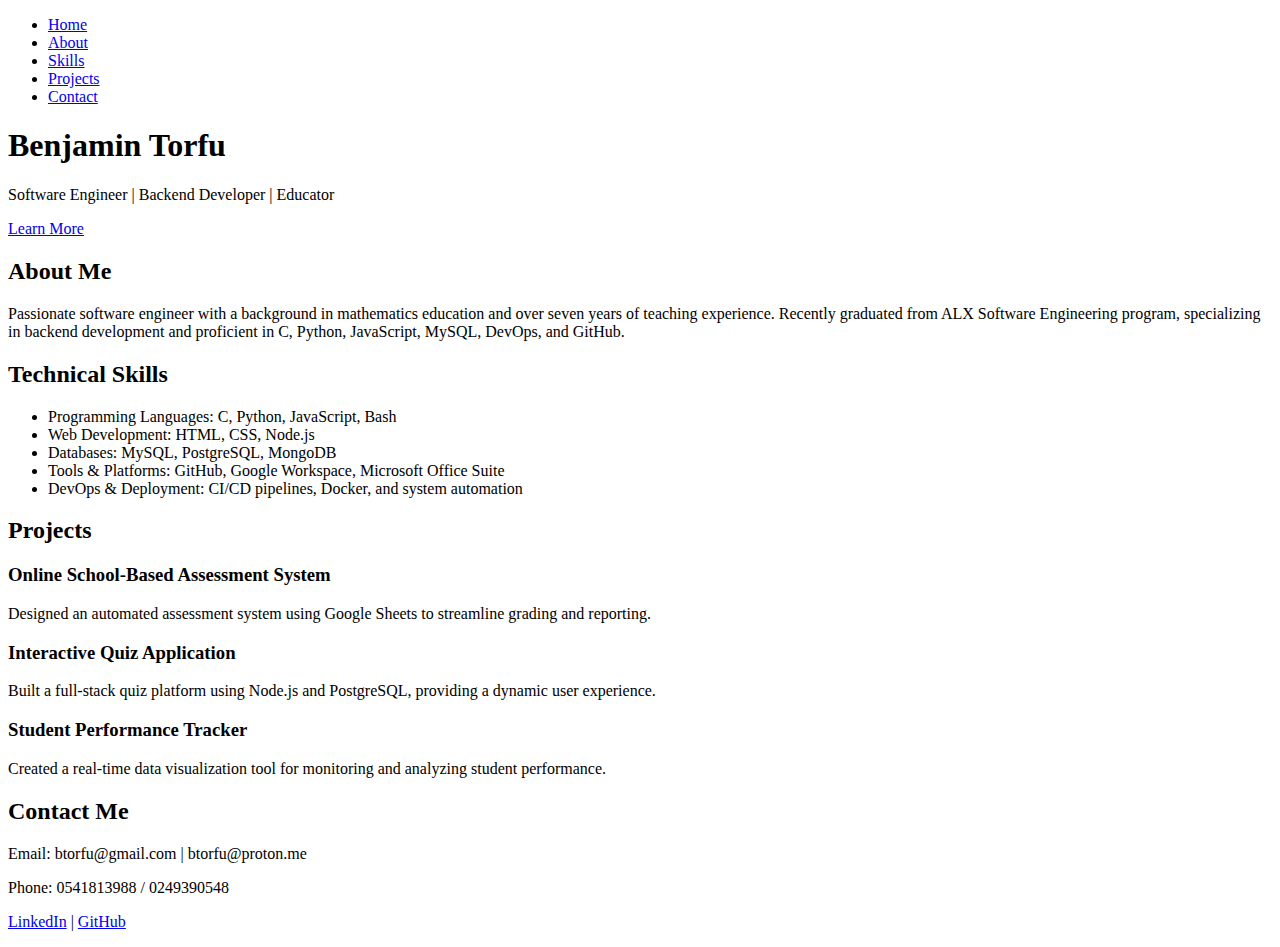
==== index.html @ b302913f "my first push" ====
<!DOCTYPE html>
<html lang="en">
  <head>
    <meta charset="UTF-8" />
    <meta name="viewport" content="width=device-width, initial-scale=1.0" />
    <title>Benjamin Torfu - Portfolio</title>
    <link rel="stylesheet" href="styles.css" />
    <script src="script.js" defer></script>
  </head>
  <body>
    <!-- Navigation -->
    <nav>
      <ul>
        <li><a href="#home">Home</a></li>
        <li><a href="#about">About</a></li>
        <li><a href="#skills">Skills</a></li>
        <li><a href="#projects">Projects</a></li>
        <li><a href="#contact">Contact</a></li>
      </ul>
    </nav>

    <!-- Home Section -->
    <section id="home" class="section">
      <div class="content">
        <h1>Benjamin Torfu</h1>
        <p>Software Engineer | Backend Developer | Educator</p>
        <a href="#about" class="btn">Learn More</a>
      </div>
    </section>

    <!-- About Section -->
    <section id="about" class="section">
      <div class="content">
        <h2>About Me</h2>
        <p>
          Passionate software engineer with a background in mathematics
          education and over seven years of teaching experience. Recently
          graduated from ALX Software Engineering program, specializing in
          backend development and proficient in C, Python, JavaScript, MySQL,
          DevOps, and GitHub.
        </p>
      </div>
    </section>

    <!-- Skills Section -->
    <section id="skills" class="section">
      <div class="content">
        <h2>Technical Skills</h2>
        <ul>
          <li>Programming Languages: C, Python, JavaScript, Bash</li>
          <li>Web Development: HTML, CSS, Node.js</li>
          <li>Databases: MySQL, PostgreSQL, MongoDB</li>
          <li>
            Tools & Platforms: GitHub, Google Workspace, Microsoft Office Suite
          </li>
          <li>
            DevOps & Deployment: CI/CD pipelines, Docker, and system automation
          </li>
        </ul>
      </div>
    </section>

    <!-- Projects Section -->
    <section id="projects" class="section">
      <div class="content">
        <h2>Projects</h2>
        <div class="project">
          <h3>Online School-Based Assessment System</h3>
          <p>
            Designed an automated assessment system using Google Sheets to
            streamline grading and reporting.
          </p>
        </div>
        <div class="project">
          <h3>Interactive Quiz Application</h3>
          <p>
            Built a full-stack quiz platform using Node.js and PostgreSQL,
            providing a dynamic user experience.
          </p>
        </div>
        <div class="project">
          <h3>Student Performance Tracker</h3>
          <p>
            Created a real-time data visualization tool for monitoring and
            analyzing student performance.
          </p>
        </div>
      </div>
    </section>

    <!-- Contact Section -->
    <section id="contact" class="section">
      <div class="content">
        <h2>Contact Me</h2>
        <p>Email: btorfu@gmail.com | btorfu@proton.me</p>
        <p>Phone: 0541813988 / 0249390548</p>
        <p>
          <a href="https://linkedin.com/in/yourprofile" target="_blank"
            >LinkedIn</a
          >
          |
          <a href="https://github.com/yourprofile" target="_blank">GitHub</a>
        </p>
      </div>
    </section>
  </body>
</html>
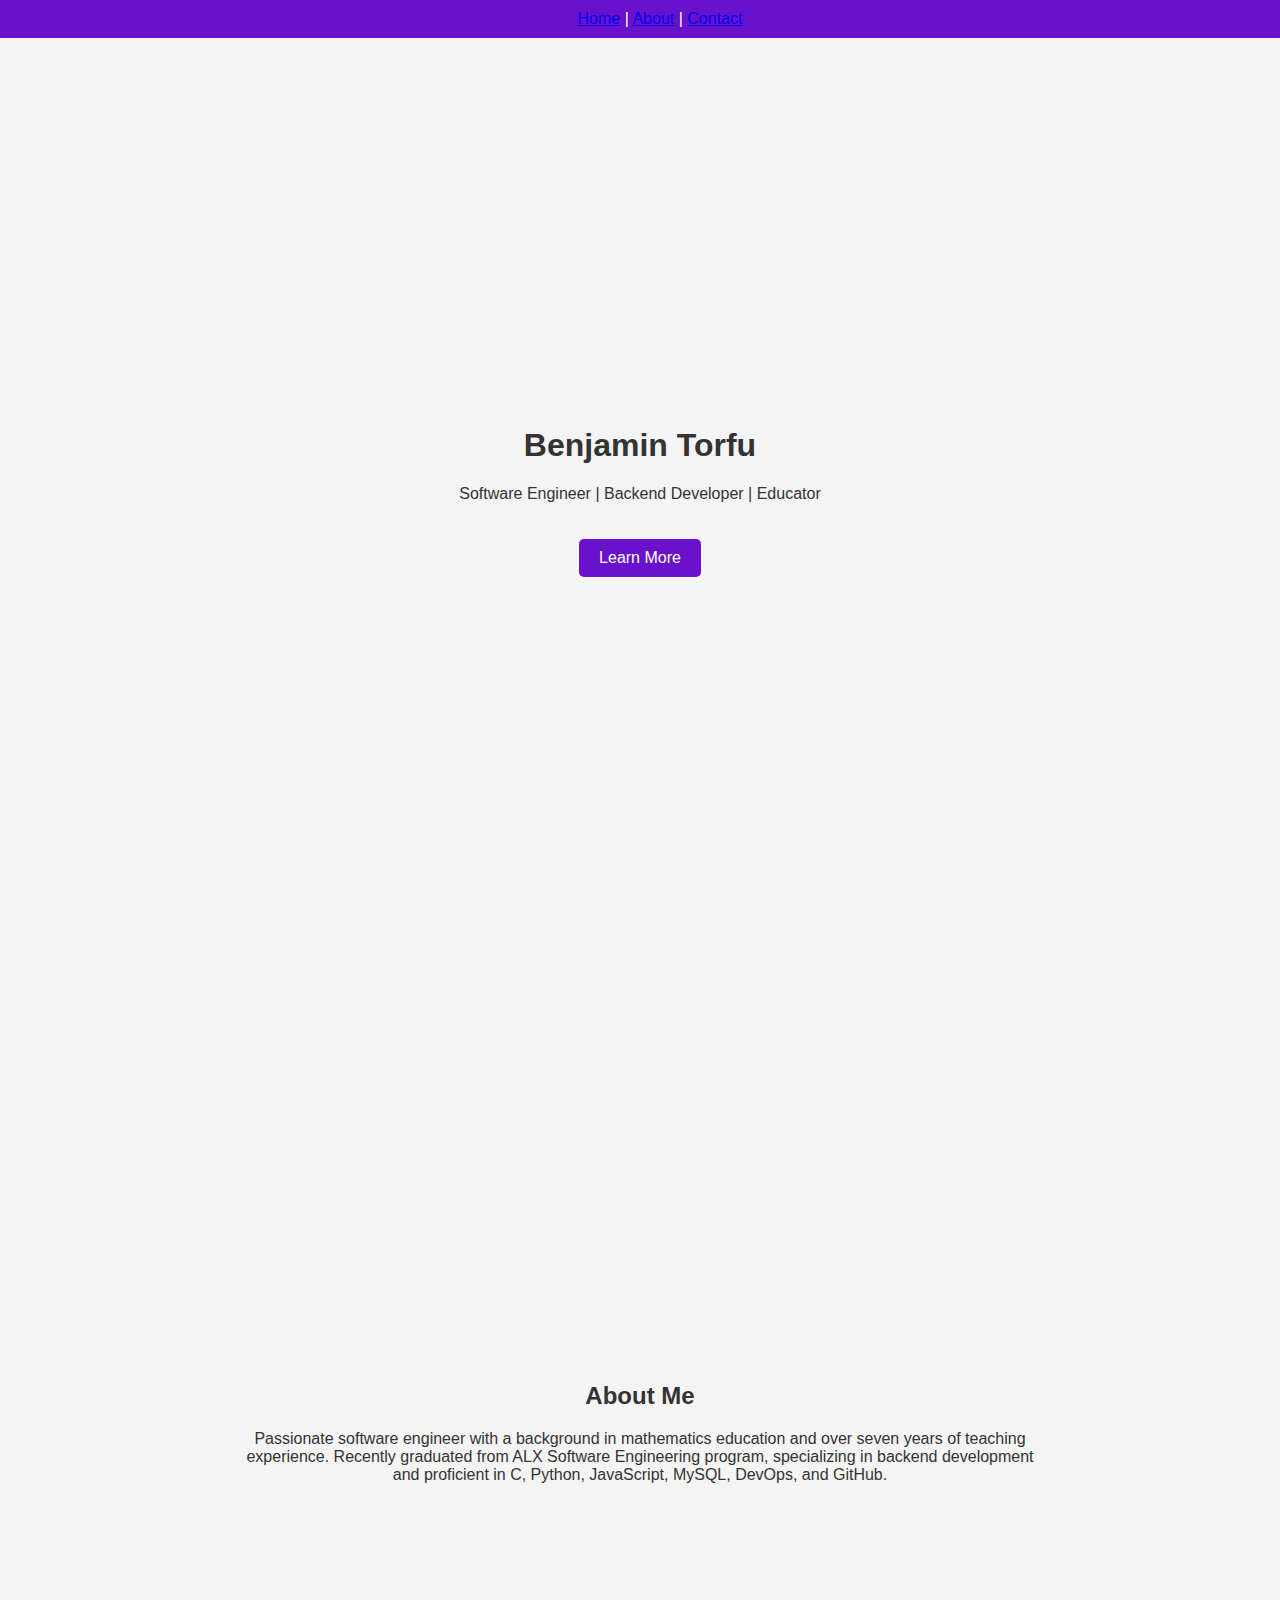
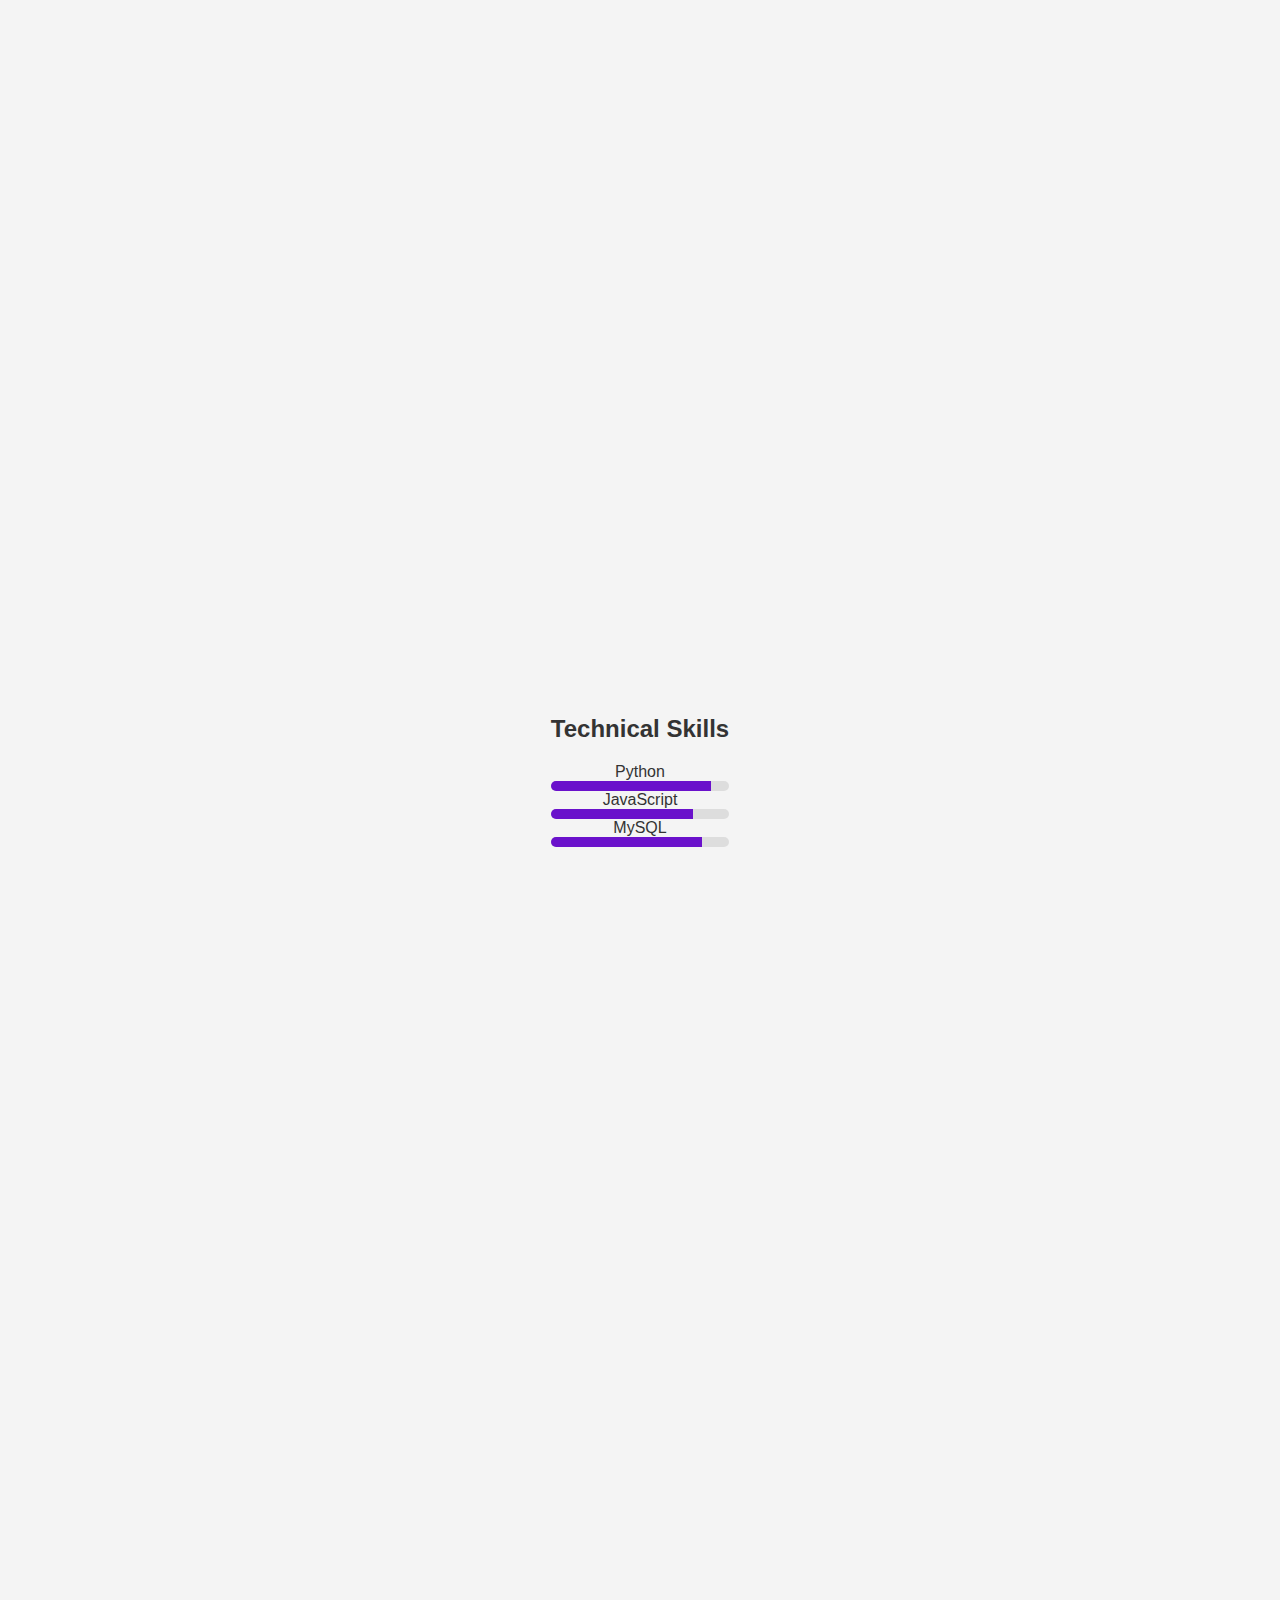
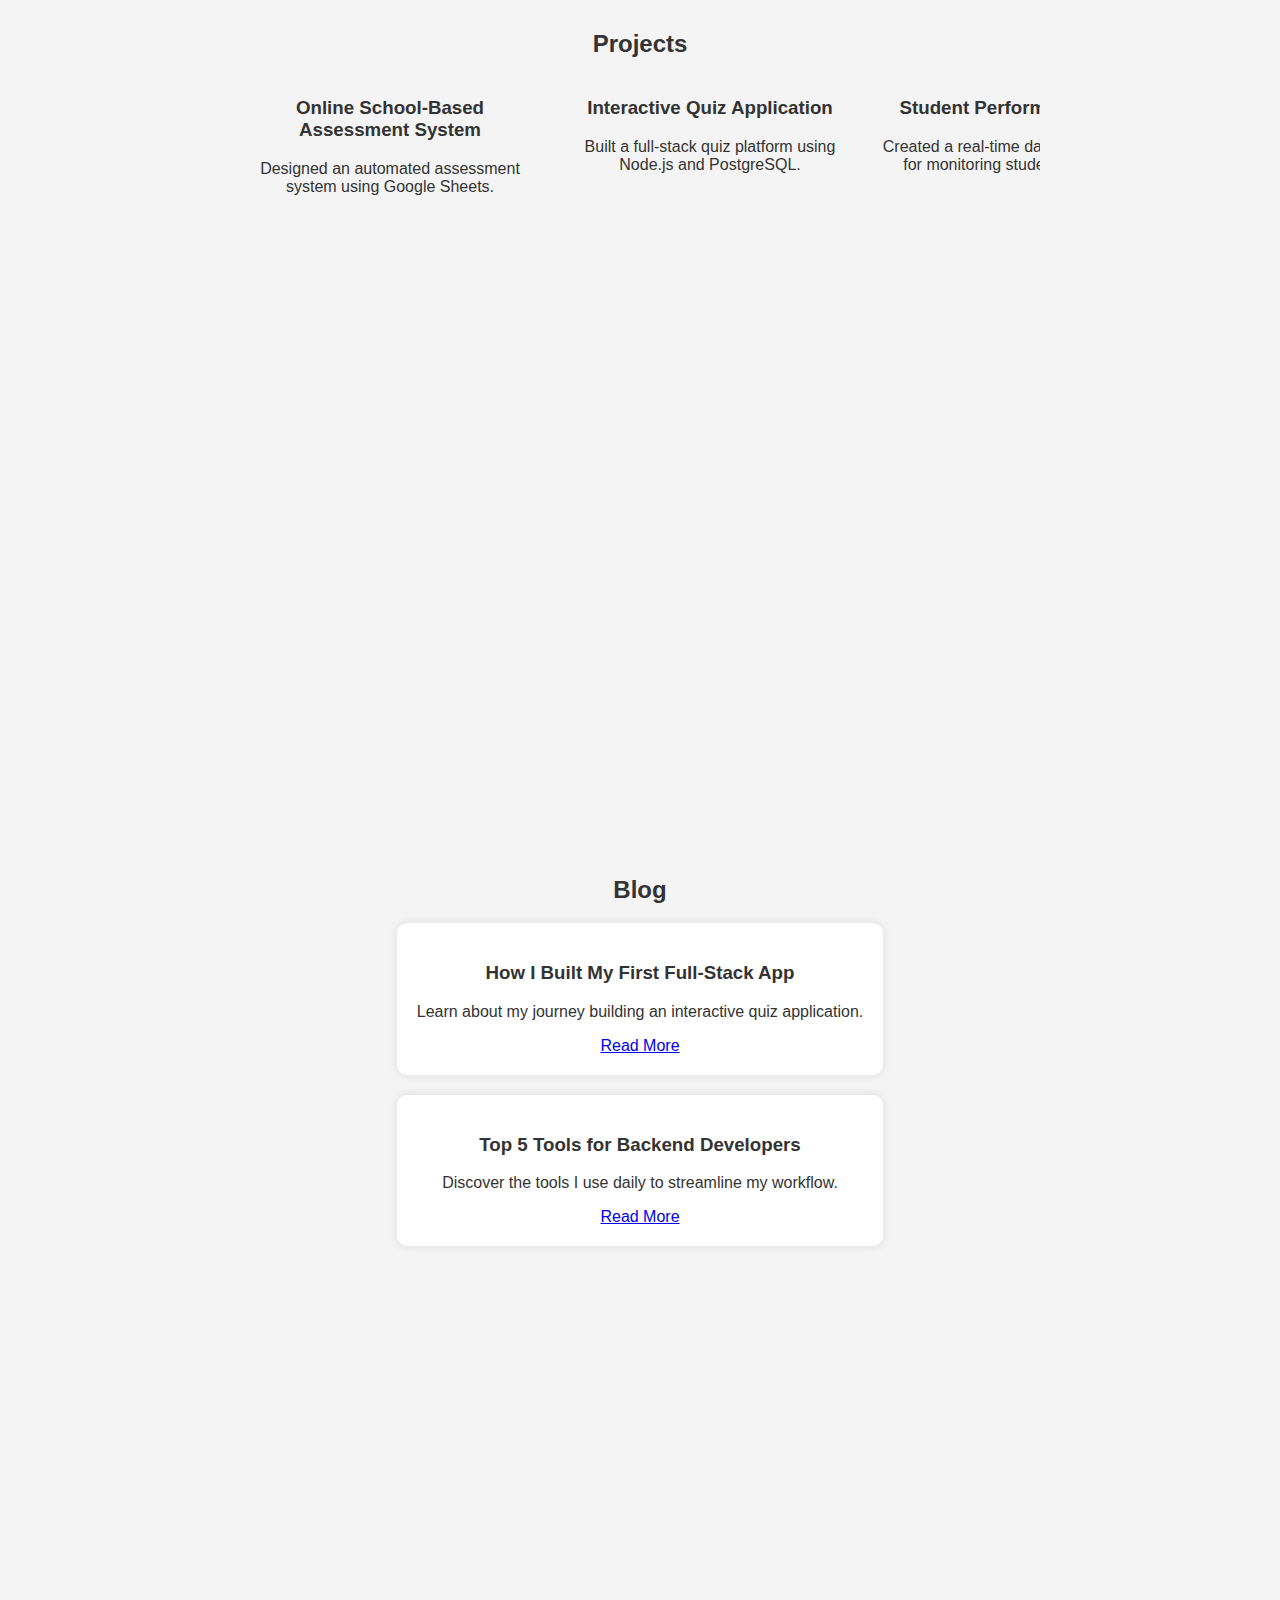
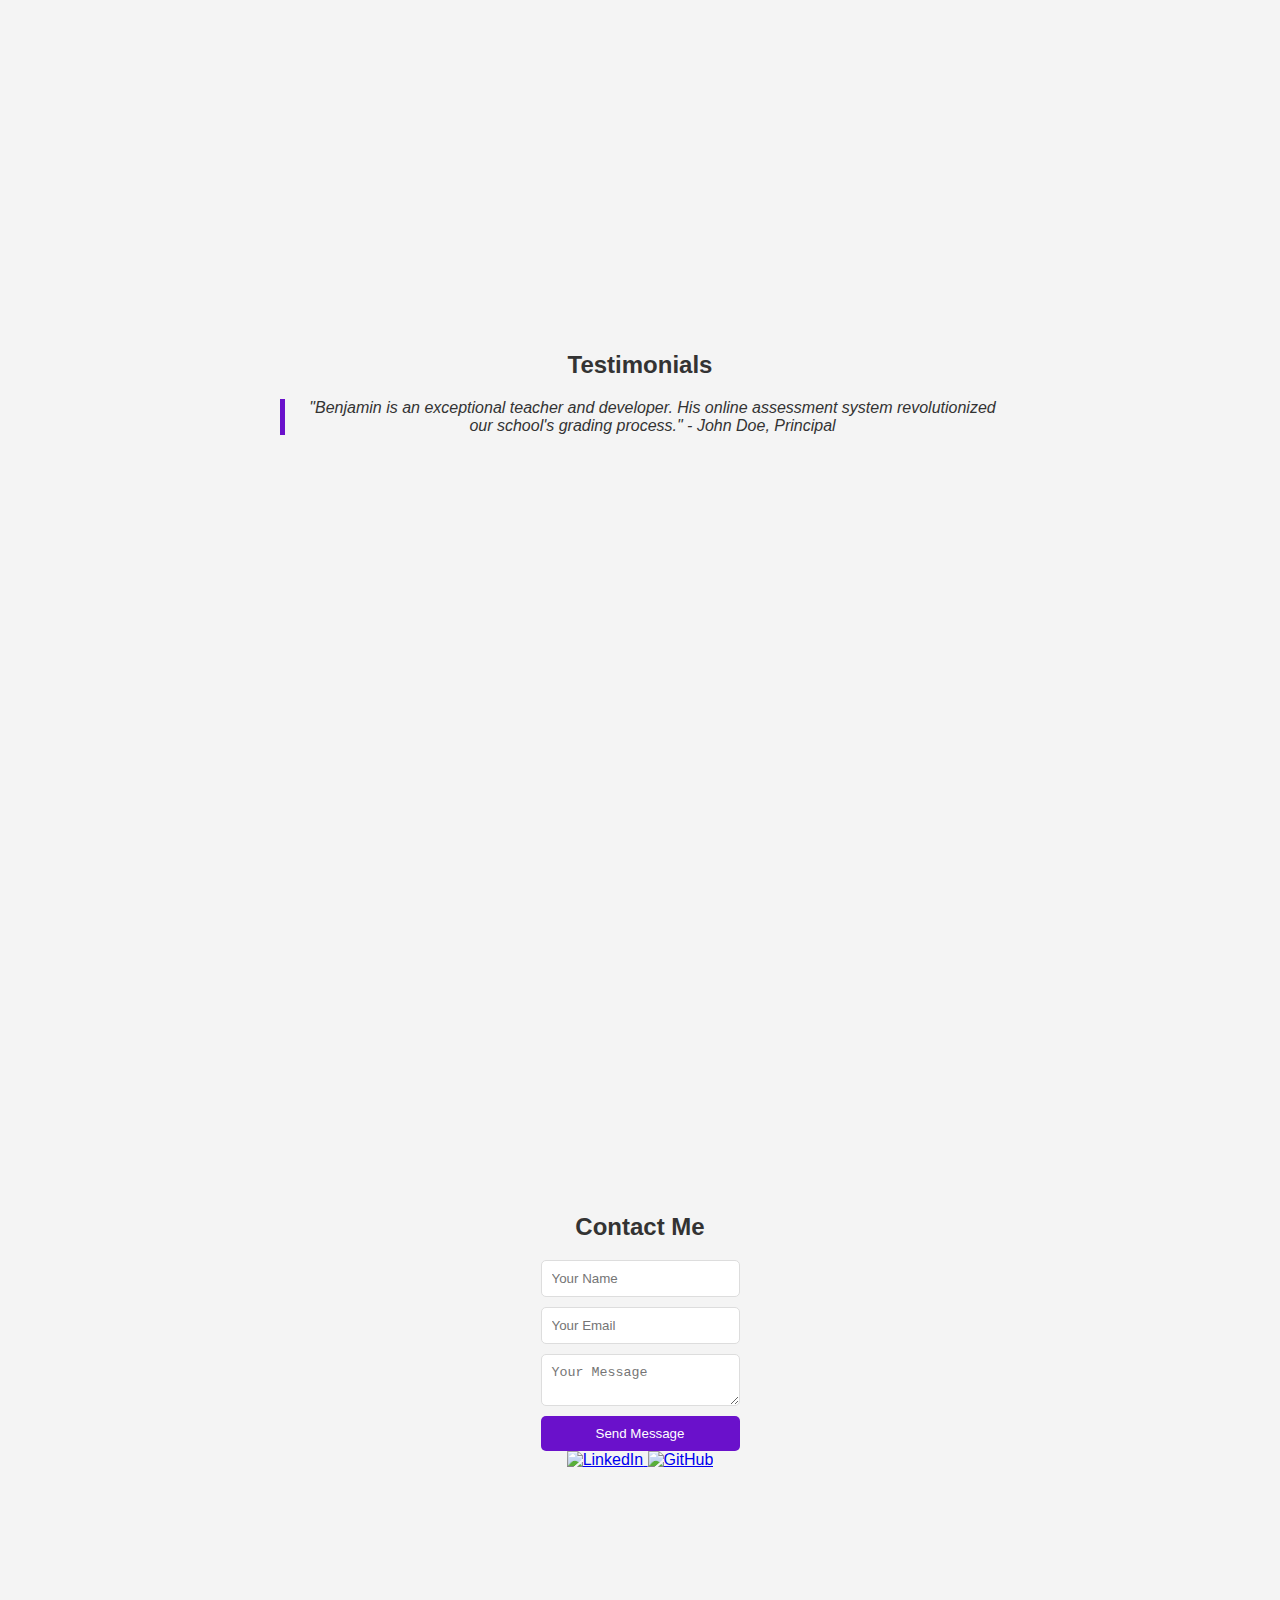
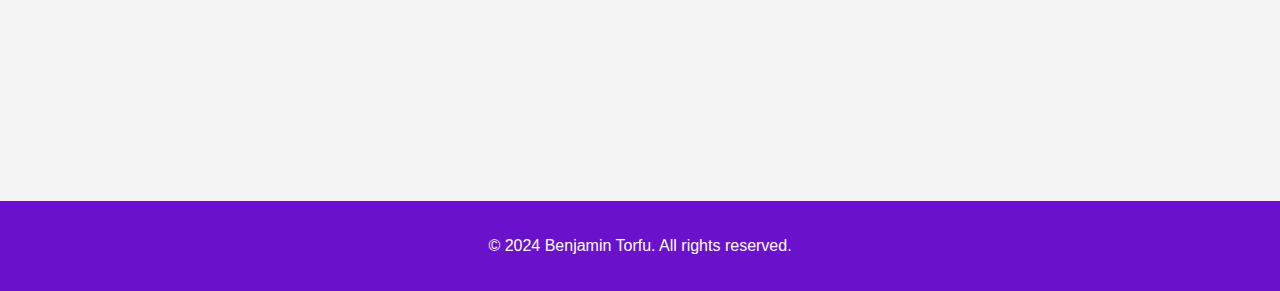
==== commit 91818aba: "adding contact form" ====
--- a/index.html
+++ b/index.html
@@ -3,11 +3,22 @@
   <head>
     <meta charset="UTF-8" />
     <meta name="viewport" content="width=device-width, initial-scale=1.0" />
+    <meta
+      name="description"
+      content="Benjamin Torfu - Software Engineer and Educator. Specializing in backend development and educational tools."
+    />
+    <meta
+      name="keywords"
+      content="software engineer, backend developer, educator, portfolio"
+    />
     <title>Benjamin Torfu - Portfolio</title>
-    <link rel="stylesheet" href="styles.css" />
-    <script src="script.js" defer></script>
+    <link rel="stylesheet" href="css/style.css" />
+    <script src="js/script.js" defer></script>
   </head>
   <body>
+    <!-- Dark Mode Toggle -->
+    <button id="theme-toggle">Toggle Dark Mode</button>
+
     <!-- Navigation -->
     <nav>
       <ul>
@@ -15,12 +26,14 @@
         <li><a href="#about">About</a></li>
         <li><a href="#skills">Skills</a></li>
         <li><a href="#projects">Projects</a></li>
+        <li><a href="#blog">Blog</a></li>
+        <li><a href="#testimonials">Testimonials</a></li>
         <li><a href="#contact">Contact</a></li>
       </ul>
     </nav>
 
     <!-- Home Section -->
-    <section id="home" class="section">
+    <section id="home" class="section parallax">
       <div class="content">
         <h1>Benjamin Torfu</h1>
         <p>Software Engineer | Backend Developer | Educator</p>
@@ -46,17 +59,24 @@
     <section id="skills" class="section">
       <div class="content">
         <h2>Technical Skills</h2>
-        <ul>
-          <li>Programming Languages: C, Python, JavaScript, Bash</li>
-          <li>Web Development: HTML, CSS, Node.js</li>
-          <li>Databases: MySQL, PostgreSQL, MongoDB</li>
-          <li>
-            Tools & Platforms: GitHub, Google Workspace, Microsoft Office Suite
-          </li>
-          <li>
-            DevOps & Deployment: CI/CD pipelines, Docker, and system automation
-          </li>
-        </ul>
+        <div class="skill">
+          <span>Python</span>
+          <div class="progress-bar">
+            <div class="progress" style="width: 90%"></div>
+          </div>
+        </div>
+        <div class="skill">
+          <span>JavaScript</span>
+          <div class="progress-bar">
+            <div class="progress" style="width: 80%"></div>
+          </div>
+        </div>
+        <div class="skill">
+          <span>MySQL</span>
+          <div class="progress-bar">
+            <div class="progress" style="width: 85%"></div>
+          </div>
+        </div>
       </div>
     </section>
 
@@ -64,27 +84,58 @@
     <section id="projects" class="section">
       <div class="content">
         <h2>Projects</h2>
-        <div class="project">
-          <h3>Online School-Based Assessment System</h3>
-          <p>
-            Designed an automated assessment system using Google Sheets to
-            streamline grading and reporting.
-          </p>
+        <div class="carousel">
+          <div class="carousel-item">
+            <h3>Online School-Based Assessment System</h3>
+            <p>Designed an automated assessment system using Google Sheets.</p>
+          </div>
+          <div class="carousel-item">
+            <h3>Interactive Quiz Application</h3>
+            <p>
+              Built a full-stack quiz platform using Node.js and PostgreSQL.
+            </p>
+          </div>
+          <div class="carousel-item">
+            <h3>Student Performance Tracker</h3>
+            <p>
+              Created a real-time data visualization tool for monitoring student
+              performance.
+            </p>
+          </div>
         </div>
-        <div class="project">
-          <h3>Interactive Quiz Application</h3>
-          <p>
-            Built a full-stack quiz platform using Node.js and PostgreSQL,
-            providing a dynamic user experience.
-          </p>
+      </div>
+    </section>
+
+    <!-- Blog Section -->
+    <section id="blog" class="section">
+      <div class="content">
+        <h2>Blog</h2>
+        <div class="blog-grid">
+          <div class="blog-post">
+            <h3>How I Built My First Full-Stack App</h3>
+            <p>
+              Learn about my journey building an interactive quiz application.
+            </p>
+            <a href="#">Read More</a>
+          </div>
+          <div class="blog-post">
+            <h3>Top 5 Tools for Backend Developers</h3>
+            <p>Discover the tools I use daily to streamline my workflow.</p>
+            <a href="#">Read More</a>
+          </div>
         </div>
-        <div class="project">
-          <h3>Student Performance Tracker</h3>
-          <p>
-            Created a real-time data visualization tool for monitoring and
-            analyzing student performance.
-          </p>
-        </div>
+      </div>
+    </section>
+
+    <!-- Testimonials Section -->
+    <section id="testimonials" class="section">
+      <div class="content">
+        <h2>Testimonials</h2>
+        <blockquote>
+          "Benjamin is an exceptional teacher and developer. His online
+          assessment system revolutionized our school's grading process."
+          <cite>- John Doe, Principal</cite>
+        </blockquote>
       </div>
     </section>
 
@@ -92,16 +143,33 @@
     <section id="contact" class="section">
       <div class="content">
         <h2>Contact Me</h2>
-        <p>Email: btorfu@gmail.com | btorfu@proton.me</p>
-        <p>Phone: 0541813988 / 0249390548</p>
-        <p>
-          <a href="https://linkedin.com/in/yourprofile" target="_blank"
-            >LinkedIn</a
-          >
-          |
-          <a href="https://github.com/yourprofile" target="_blank">GitHub</a>
-        </p>
+        <form id="contact-form">
+          <input type="text" placeholder="Your Name" required />
+          <input type="email" placeholder="Your Email" required />
+          <textarea placeholder="Your Message" required></textarea>
+          <button type="submit">Send Message</button>
+        </form>
+        <div class="social-links">
+          <a href="https://linkedin.com/in/yourprofile" target="_blank">
+            <img src="linkedin-icon.png" alt="LinkedIn" />
+          </a>
+          <a href="https://github.com/yourprofile" target="_blank">
+            <img src="github-icon.png" alt="GitHub" />
+          </a>
+        </div>
       </div>
     </section>
+
+    <!-- Footer -->
+    <footer>
+      <p>&copy; 2024 Benjamin Torfu. All rights reserved.</p>
+      <nav>
+        <a href="#home">Home</a> | <a href="#about">About</a> |
+        <a href="#contact">Contact</a>
+      </nav>
+    </footer>
+
+    <!-- Back to Top Button -->
+    <button id="back-to-top" title="Go to top">↑</button>
   </body>
 </html>
--- a/css/style.css
+++ b/css/style.css
@@ -0,0 +1,189 @@
+/* General Styles */
+:root {
+    --bg-color: #f4f4f4;
+    --text-color: #333;
+    --primary-color: #6a11cb;
+    --secondary-color: #2575fc;
+  }
+  
+  [data-theme="dark"] {
+    --bg-color: #333;
+    --text-color: #f4f4f4;
+    --primary-color: #2575fc;
+    --secondary-color: #6a11cb;
+  }
+  
+  body {
+    font-family: Arial, sans-serif;
+    margin: 0;
+    padding: 0;
+    color: var(--text-color);
+    background-color: var(--bg-color);
+    transition: background-color 0.3s, color 0.3s;
+  }
+  
+  /* Navigation */
+  nav {
+    position: fixed;
+    top: 0;
+    width: 100%;
+    background: var(--primary-color);
+    color: #fff;
+    padding: 10px 0;
+    text-align: center;
+    z-index: 1000;
+  }
+  
+  nav ul {
+    list-style: none;
+    padding: 0;
+    margin: 0;
+  }
+  
+  nav ul li {
+    display: inline;
+    margin: 0 15px;
+  }
+  
+  nav ul li a {
+    color: #fff;
+    text-decoration: none;
+    font-weight: bold;
+  }
+  
+  /* Sections */
+  .section {
+    height: 100vh;
+    display: flex;
+    justify-content: center;
+    align-items: center;
+    text-align: center;
+    padding: 20px;
+    scroll-snap-align: start;
+  }
+  
+  .content {
+    max-width: 800px;
+    margin: 0 auto;
+  }
+  
+  h1, h2, h3 {
+    color: var(--text-color);
+  }
+  
+  .btn {
+    display: inline-block;
+    padding: 10px 20px;
+    background: var(--primary-color);
+    color: #fff;
+    text-decoration: none;
+    border-radius: 5px;
+    margin-top: 20px;
+    transition: transform 0.3s ease;
+  }
+  
+  .btn:hover {
+    transform: scale(1.1);
+  }
+  
+  /* Progress Bars */
+  .progress-bar {
+    width: 100%;
+    height: 10px;
+    background: #ddd;
+    border-radius: 5px;
+    overflow: hidden;
+  }
+  
+  .progress {
+    height: 100%;
+    background: var(--primary-color);
+  }
+  
+  /* Carousel */
+  .carousel {
+    display: flex;
+    overflow-x: auto;
+    scroll-snap-type: x mandatory;
+  }
+  
+  .carousel-item {
+    flex: 0 0 auto;
+    width: 300px;
+    margin-right: 20px;
+    scroll-snap-align: start;
+  }
+  
+  /* Blog Grid */
+  .blog-grid {
+    display: grid;
+    grid-template-columns: repeat(auto-fit, minmax(250px, 1fr));
+    gap: 20px;
+  }
+  
+  .blog-post {
+    background: #fff;
+    padding: 20px;
+    border-radius: 10px;
+    box-shadow: 0 0 10px rgba(0, 0, 0, 0.1);
+  }
+  
+  /* Testimonials */
+  blockquote {
+    font-style: italic;
+    border-left: 5px solid var(--primary-color);
+    padding-left: 20px;
+  }
+  
+  /* Contact Form */
+  #contact-form {
+    display: flex;
+    flex-direction: column;
+    gap: 10px;
+  }
+  
+  #contact-form input, #contact-form textarea {
+    padding: 10px;
+    border: 1px solid #ddd;
+    border-radius: 5px;
+  }
+  
+  #contact-form button {
+    background: var(--primary-color);
+    color: #fff;
+    border: none;
+    padding: 10px;
+    border-radius: 5px;
+    cursor: pointer;
+  }
+  
+  /* Footer */
+  footer {
+    text-align: center;
+    padding: 20px;
+    background: var(--primary-color);
+    color: #fff;
+  }
+  
+  /* Back to Top Button */
+  #back-to-top {
+    display: none;
+    position: fixed;
+    bottom: 20px;
+    right: 20px;
+    padding: 10px;
+    background: var(--primary-color);
+    color: #fff;
+    border: none;
+    border-radius: 50%;
+    cursor: pointer;
+  }
+  
+  /* Parallax Effect */
+  .parallax {
+    background-image: url('background.jpg');
+    background-attachment: fixed;
+    background-position: center;
+    background-repeat: no-repeat;
+    background-size: cover;
+  }